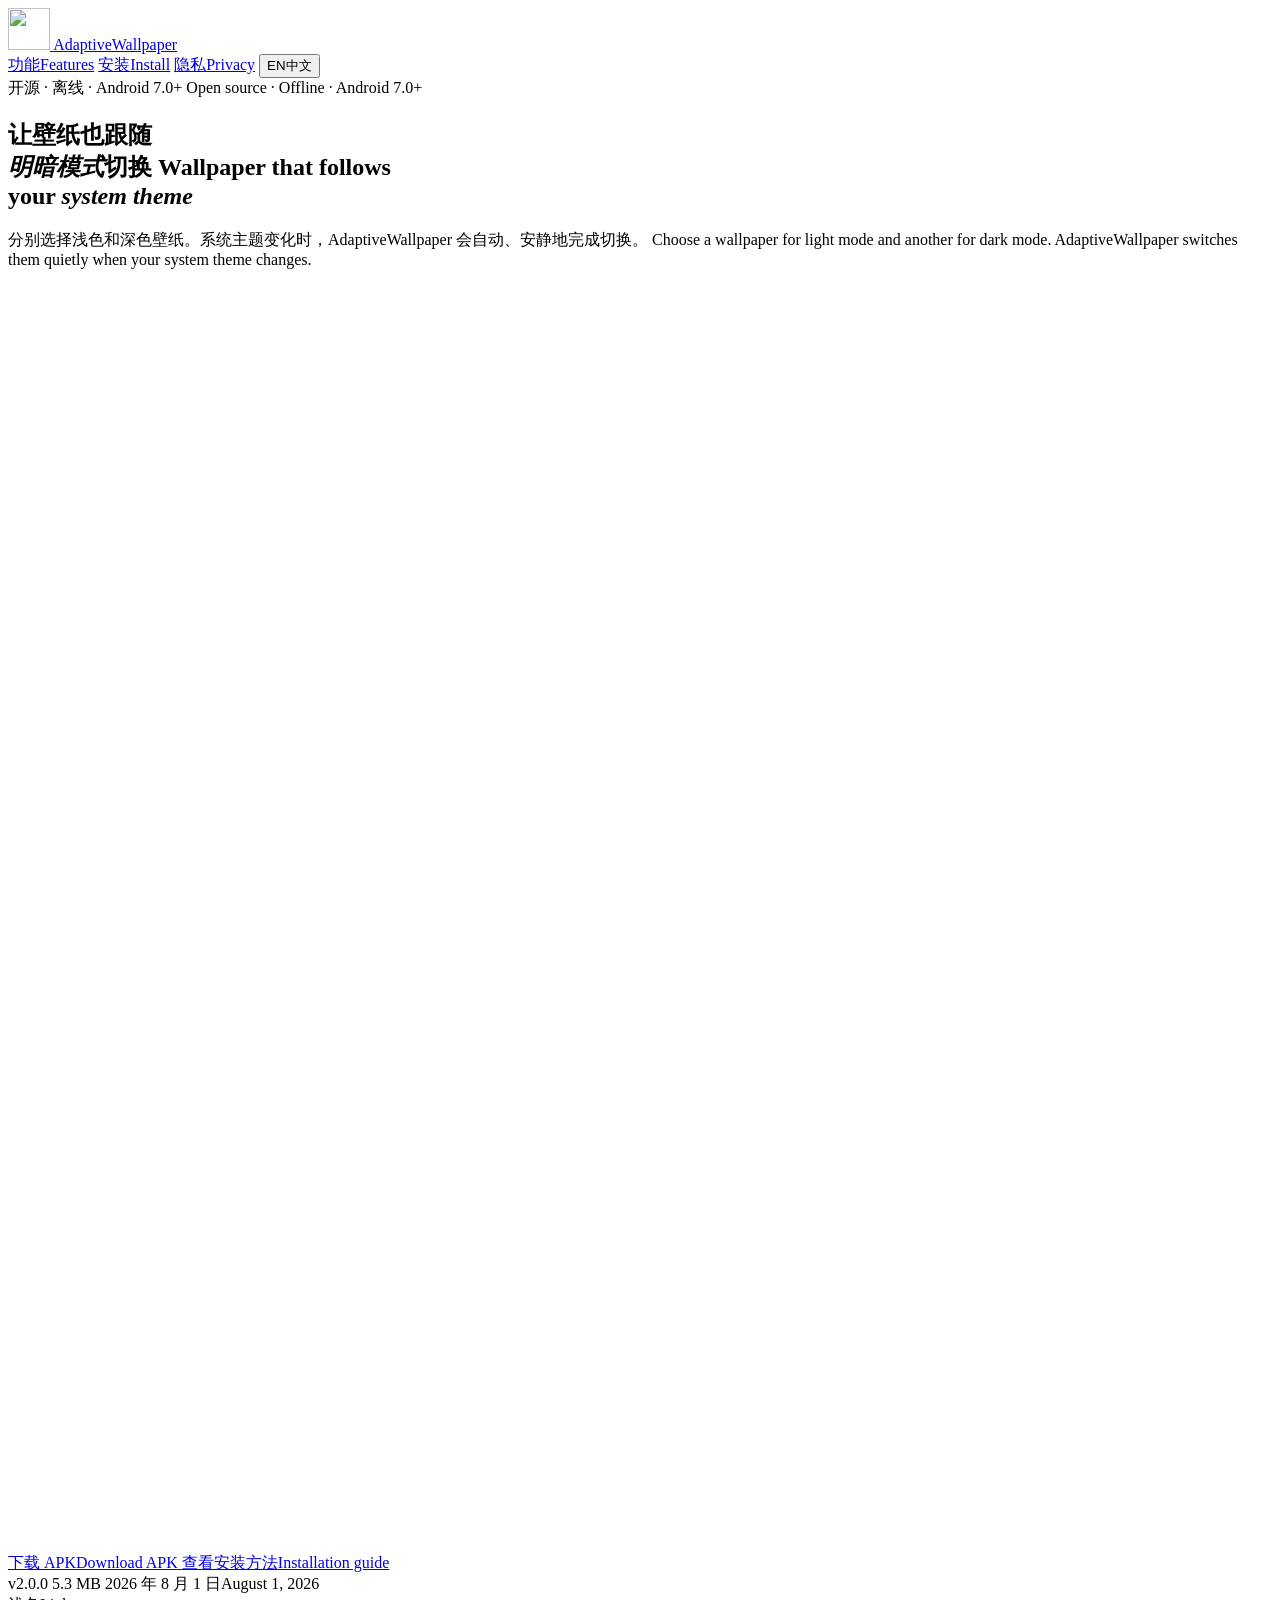
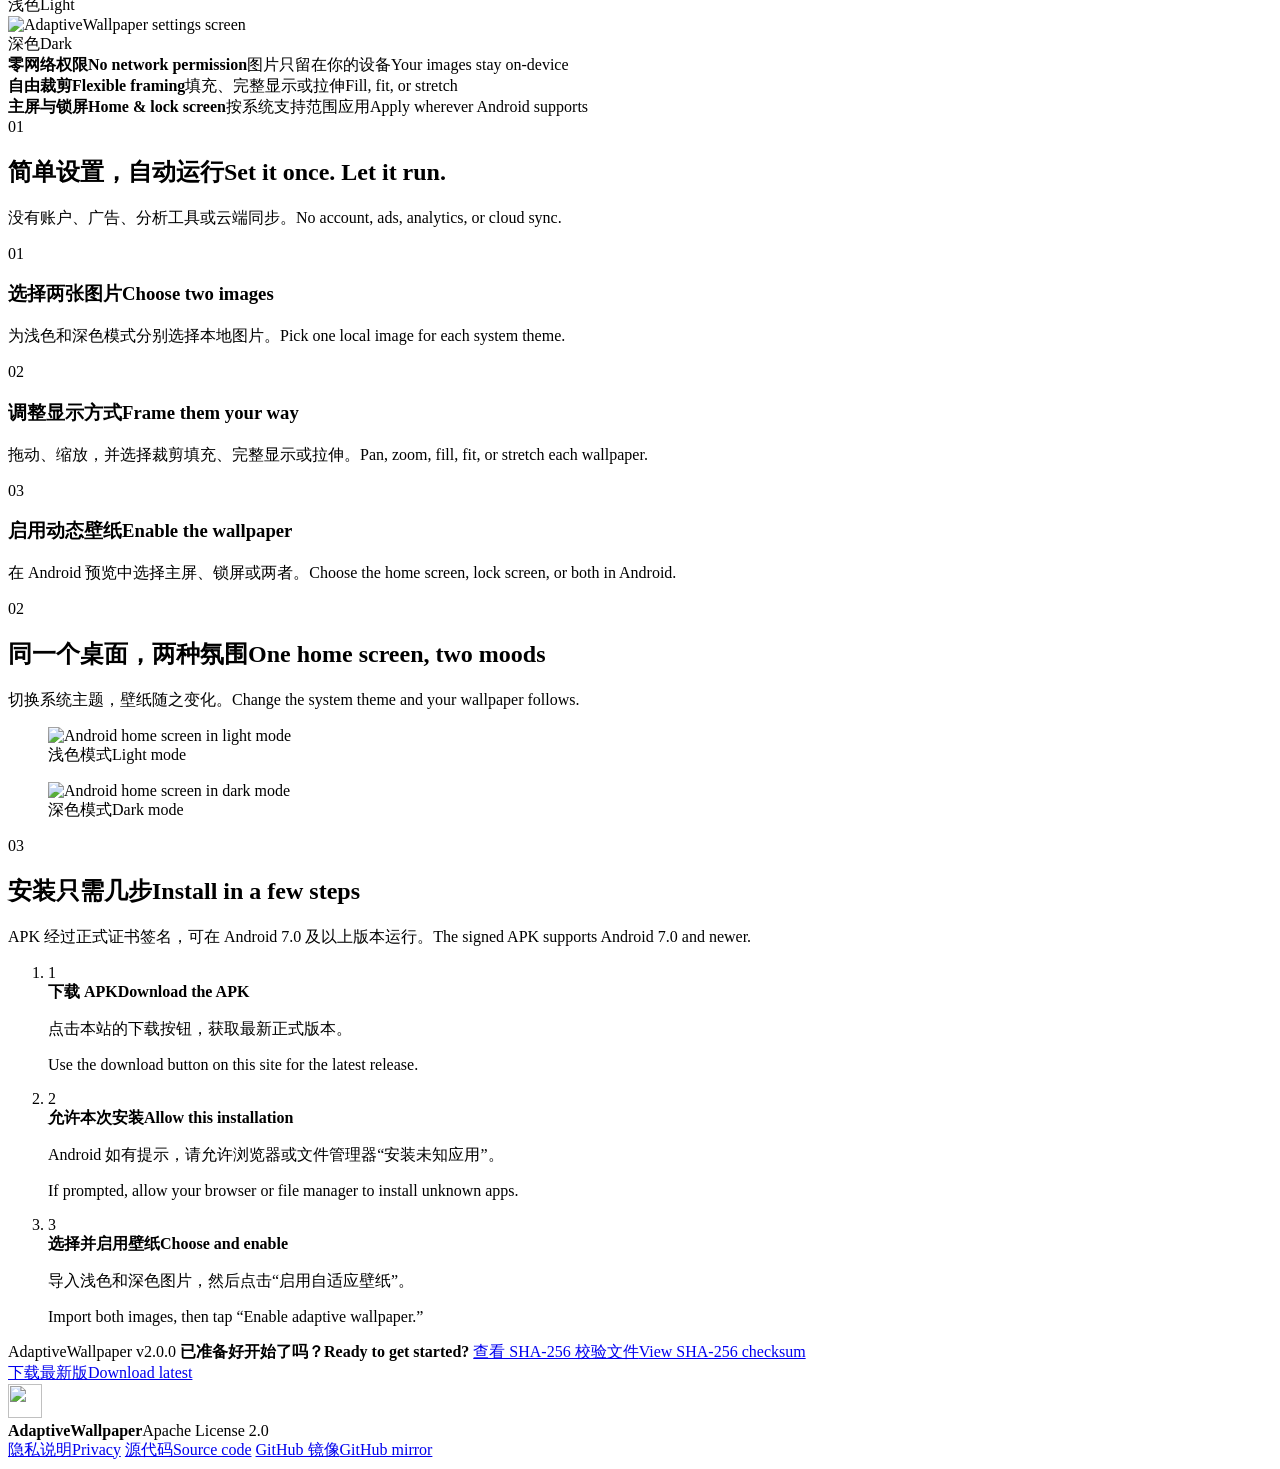
==== site/index.html @ 71476494 "Add Cloudflare download site" ====
<!doctype html>
<html lang="zh-CN" data-language="zh">
  <head>
    <meta charset="utf-8" />
    <meta name="viewport" content="width=device-width, initial-scale=1" />
    <meta name="theme-color" content="#111425" />
    <meta
      name="description"
      content="AdaptiveWallpaper：根据 Android 浅色与深色模式自动切换壁纸的开源应用。"
    />
    <title>AdaptiveWallpaper — 随系统明暗模式切换壁纸</title>
    <link rel="icon" href="/assets/app-icon.png" />
    <link rel="stylesheet" href="/styles.css" />
    <script src="/app.js" defer></script>
  </head>
  <body>
    <div class="ambient ambient-one" aria-hidden="true"></div>
    <div class="ambient ambient-two" aria-hidden="true"></div>

    <header class="site-header">
      <a class="brand" href="/" aria-label="AdaptiveWallpaper home">
        <img src="/assets/app-icon.png" alt="" width="42" height="42" />
        <span>AdaptiveWallpaper</span>
      </a>
      <nav aria-label="Primary navigation">
        <a href="#features"><span data-zh>功能</span><span data-en>Features</span></a>
        <a href="#install"><span data-zh>安装</span><span data-en>Install</span></a>
        <a href="/privacy/"><span data-zh>隐私</span><span data-en>Privacy</span></a>
        <button class="language-toggle" type="button" data-language-toggle>
          <span data-zh>EN</span><span data-en>中文</span>
        </button>
      </nav>
    </header>

    <main>
      <section class="hero">
        <div class="hero-copy">
          <div class="eyebrow">
            <span class="status-dot"></span>
            <span data-zh>开源 · 离线 · Android 7.0+</span>
            <span data-en>Open source · Offline · Android 7.0+</span>
          </div>
          <h1>
            <span data-zh>让壁纸也跟随<br /><em>明暗模式</em>切换</span>
            <span data-en>Wallpaper that follows<br />your <em>system theme</em></span>
          </h1>
          <p class="hero-description">
            <span data-zh>
              分别选择浅色和深色壁纸。系统主题变化时，AdaptiveWallpaper 会自动、安静地完成切换。
            </span>
            <span data-en>
              Choose a wallpaper for light mode and another for dark mode. AdaptiveWallpaper switches them quietly when your system theme changes.
            </span>
          </p>
          <div class="hero-actions">
            <a class="button button-primary" href="/download/AdaptiveWallpaper.apk" download>
              <svg viewBox="0 0 24 24" aria-hidden="true"><path d="M12 3v12m0 0 5-5m-5 5-5-5M5 20h14" /></svg>
              <span data-zh>下载 APK</span><span data-en>Download APK</span>
            </a>
            <a class="button button-secondary" href="#install">
              <span data-zh>查看安装方法</span><span data-en>Installation guide</span>
            </a>
          </div>
          <div class="release-meta">
            <span>v2.0.0</span>
            <span>5.3 MB</span>
            <span data-zh>2026 年 8 月 1 日</span><span data-en>August 1, 2026</span>
          </div>
        </div>

        <div class="hero-visual" aria-label="AdaptiveWallpaper app preview">
          <div class="mode-card mode-card-light">
            <span data-zh>浅色</span><span data-en>Light</span>
          </div>
          <div class="phone-frame">
            <img src="/assets/app-main.png" alt="AdaptiveWallpaper settings screen" />
          </div>
          <div class="mode-card mode-card-dark">
            <span data-zh>深色</span><span data-en>Dark</span>
          </div>
        </div>
      </section>

      <section class="trust-strip" aria-label="Product highlights">
        <div><strong data-zh>零网络权限</strong><strong data-en>No network permission</strong><span data-zh>图片只留在你的设备</span><span data-en>Your images stay on-device</span></div>
        <div><strong data-zh>自由裁剪</strong><strong data-en>Flexible framing</strong><span data-zh>填充、完整显示或拉伸</span><span data-en>Fill, fit, or stretch</span></div>
        <div><strong data-zh>主屏与锁屏</strong><strong data-en>Home & lock screen</strong><span data-zh>按系统支持范围应用</span><span data-en>Apply wherever Android supports</span></div>
      </section>

      <section class="section" id="features">
        <div class="section-heading">
          <span class="section-kicker">01</span>
          <div>
            <h2><span data-zh>简单设置，自动运行</span><span data-en>Set it once. Let it run.</span></h2>
            <p><span data-zh>没有账户、广告、分析工具或云端同步。</span><span data-en>No account, ads, analytics, or cloud sync.</span></p>
          </div>
        </div>
        <div class="feature-grid">
          <article class="feature-card">
            <span class="feature-number">01</span>
            <h3><span data-zh>选择两张图片</span><span data-en>Choose two images</span></h3>
            <p><span data-zh>为浅色和深色模式分别选择本地图片。</span><span data-en>Pick one local image for each system theme.</span></p>
          </article>
          <article class="feature-card">
            <span class="feature-number">02</span>
            <h3><span data-zh>调整显示方式</span><span data-en>Frame them your way</span></h3>
            <p><span data-zh>拖动、缩放，并选择裁剪填充、完整显示或拉伸。</span><span data-en>Pan, zoom, fill, fit, or stretch each wallpaper.</span></p>
          </article>
          <article class="feature-card">
            <span class="feature-number">03</span>
            <h3><span data-zh>启用动态壁纸</span><span data-en>Enable the wallpaper</span></h3>
            <p><span data-zh>在 Android 预览中选择主屏、锁屏或两者。</span><span data-en>Choose the home screen, lock screen, or both in Android.</span></p>
          </article>
        </div>
      </section>

      <section class="section showcase">
        <div class="section-heading">
          <span class="section-kicker">02</span>
          <div>
            <h2><span data-zh>同一个桌面，两种氛围</span><span data-en>One home screen, two moods</span></h2>
            <p><span data-zh>切换系统主题，壁纸随之变化。</span><span data-en>Change the system theme and your wallpaper follows.</span></p>
          </div>
        </div>
        <div class="showcase-grid">
          <figure>
            <img src="/assets/home-light.png" alt="Android home screen in light mode" loading="lazy" />
            <figcaption><span data-zh>浅色模式</span><span data-en>Light mode</span></figcaption>
          </figure>
          <figure>
            <img src="/assets/home-dark.png" alt="Android home screen in dark mode" loading="lazy" />
            <figcaption><span data-zh>深色模式</span><span data-en>Dark mode</span></figcaption>
          </figure>
        </div>
      </section>

      <section class="section install-section" id="install">
        <div class="section-heading">
          <span class="section-kicker">03</span>
          <div>
            <h2><span data-zh>安装只需几步</span><span data-en>Install in a few steps</span></h2>
            <p><span data-zh>APK 经过正式证书签名，可在 Android 7.0 及以上版本运行。</span><span data-en>The signed APK supports Android 7.0 and newer.</span></p>
          </div>
        </div>
        <ol class="install-list">
          <li><span class="step">1</span><div><strong data-zh>下载 APK</strong><strong data-en>Download the APK</strong><p data-zh>点击本站的下载按钮，获取最新正式版本。</p><p data-en>Use the download button on this site for the latest release.</p></div></li>
          <li><span class="step">2</span><div><strong data-zh>允许本次安装</strong><strong data-en>Allow this installation</strong><p data-zh>Android 如有提示，请允许浏览器或文件管理器“安装未知应用”。</p><p data-en>If prompted, allow your browser or file manager to install unknown apps.</p></div></li>
          <li><span class="step">3</span><div><strong data-zh>选择并启用壁纸</strong><strong data-en>Choose and enable</strong><p data-zh>导入浅色和深色图片，然后点击“启用自适应壁纸”。</p><p data-en>Import both images, then tap “Enable adaptive wallpaper.”</p></div></li>
        </ol>
        <div class="download-card">
          <div>
            <span class="download-label">AdaptiveWallpaper v2.0.0</span>
            <strong><span data-zh>已准备好开始了吗？</span><span data-en>Ready to get started?</span></strong>
            <a class="checksum-link" href="/download/AdaptiveWallpaper.apk.sha256">
              <span data-zh>查看 SHA-256 校验文件</span><span data-en>View SHA-256 checksum</span>
            </a>
          </div>
          <a class="button button-primary" href="/download/AdaptiveWallpaper.apk" download>
            <span data-zh>下载最新版</span><span data-en>Download latest</span>
          </a>
        </div>
      </section>
    </main>

    <footer>
      <div class="footer-brand">
        <img src="/assets/app-icon.png" alt="" width="34" height="34" />
        <div><strong>AdaptiveWallpaper</strong><span>Apache License 2.0</span></div>
      </div>
      <div class="footer-links">
        <a href="/privacy/"><span data-zh>隐私说明</span><span data-en>Privacy</span></a>
        <a href="https://github.com/Lei-Tin/AdaptiveWallpaper"><span data-zh>源代码</span><span data-en>Source code</span></a>
        <a href="https://github.com/Lei-Tin/AdaptiveWallpaper/releases"><span data-zh>GitHub 镜像</span><span data-en>GitHub mirror</span></a>
      </div>
    </footer>
  </body>
</html>
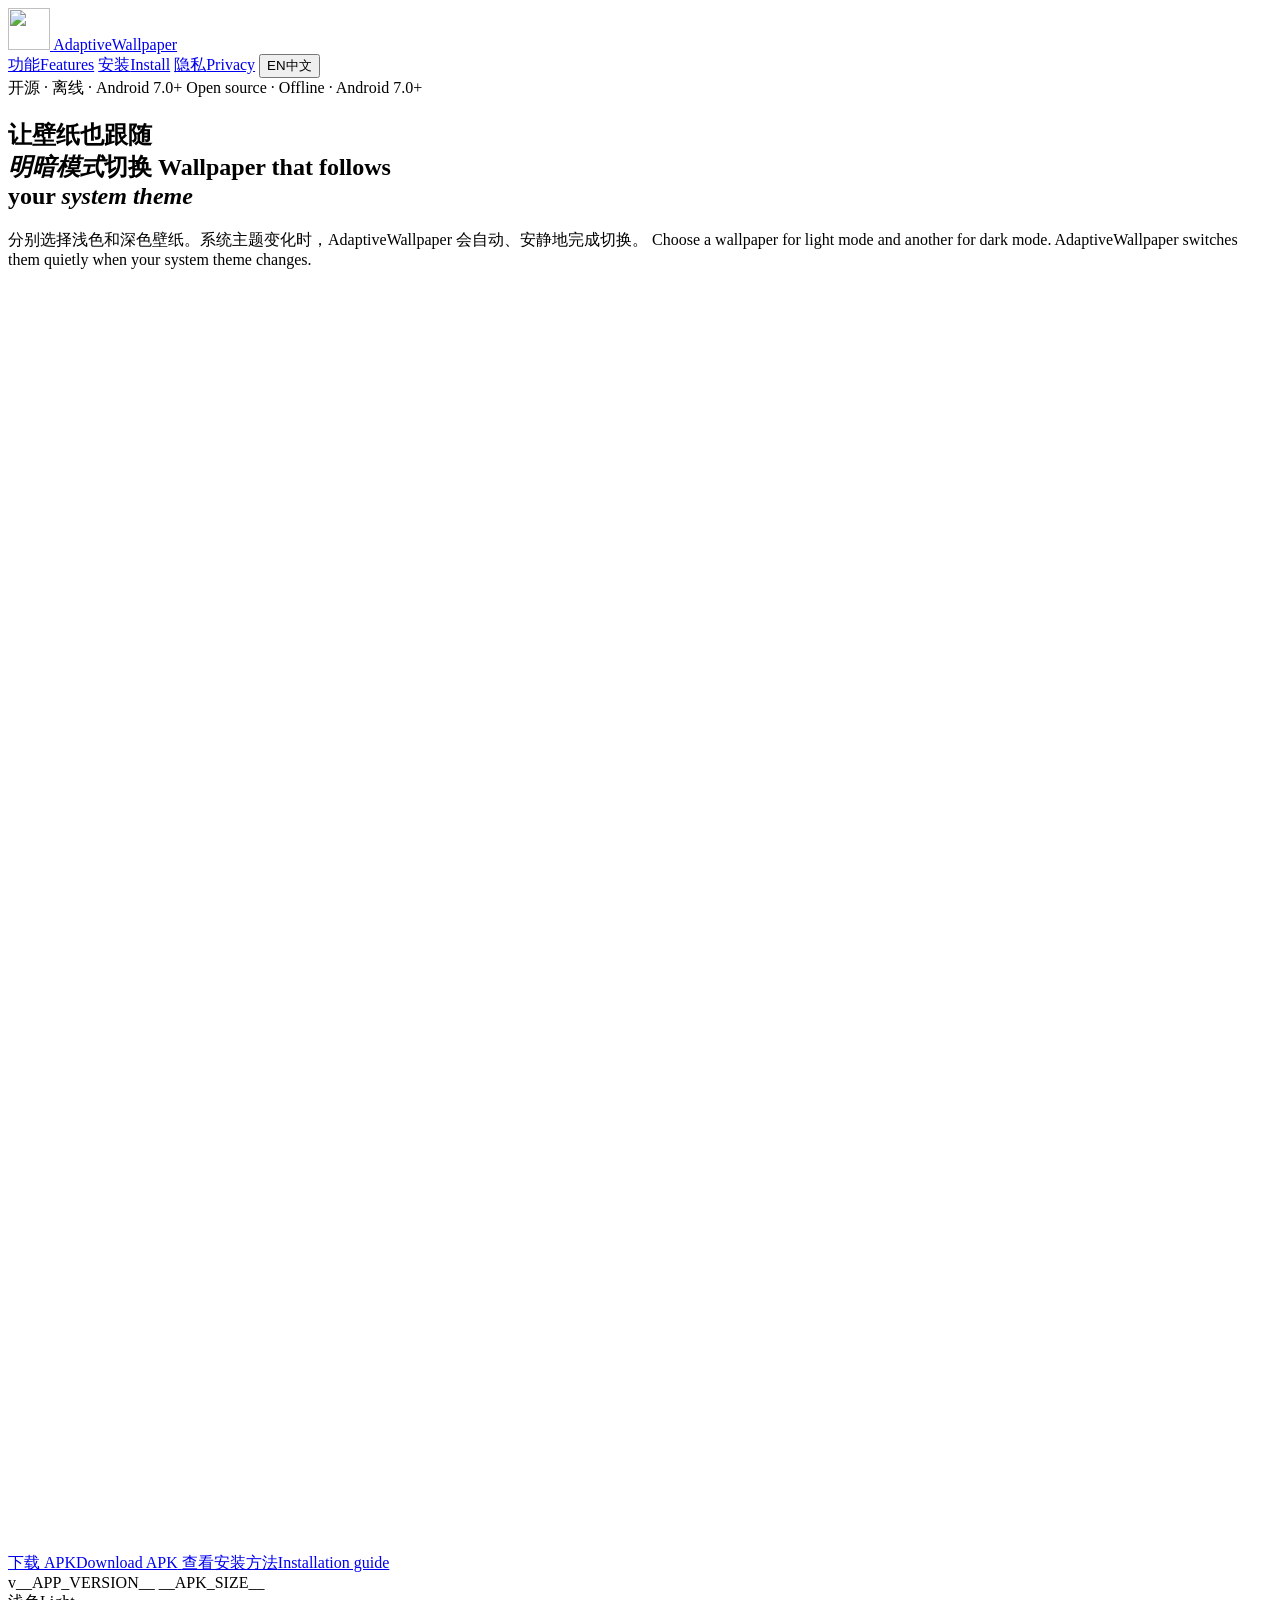
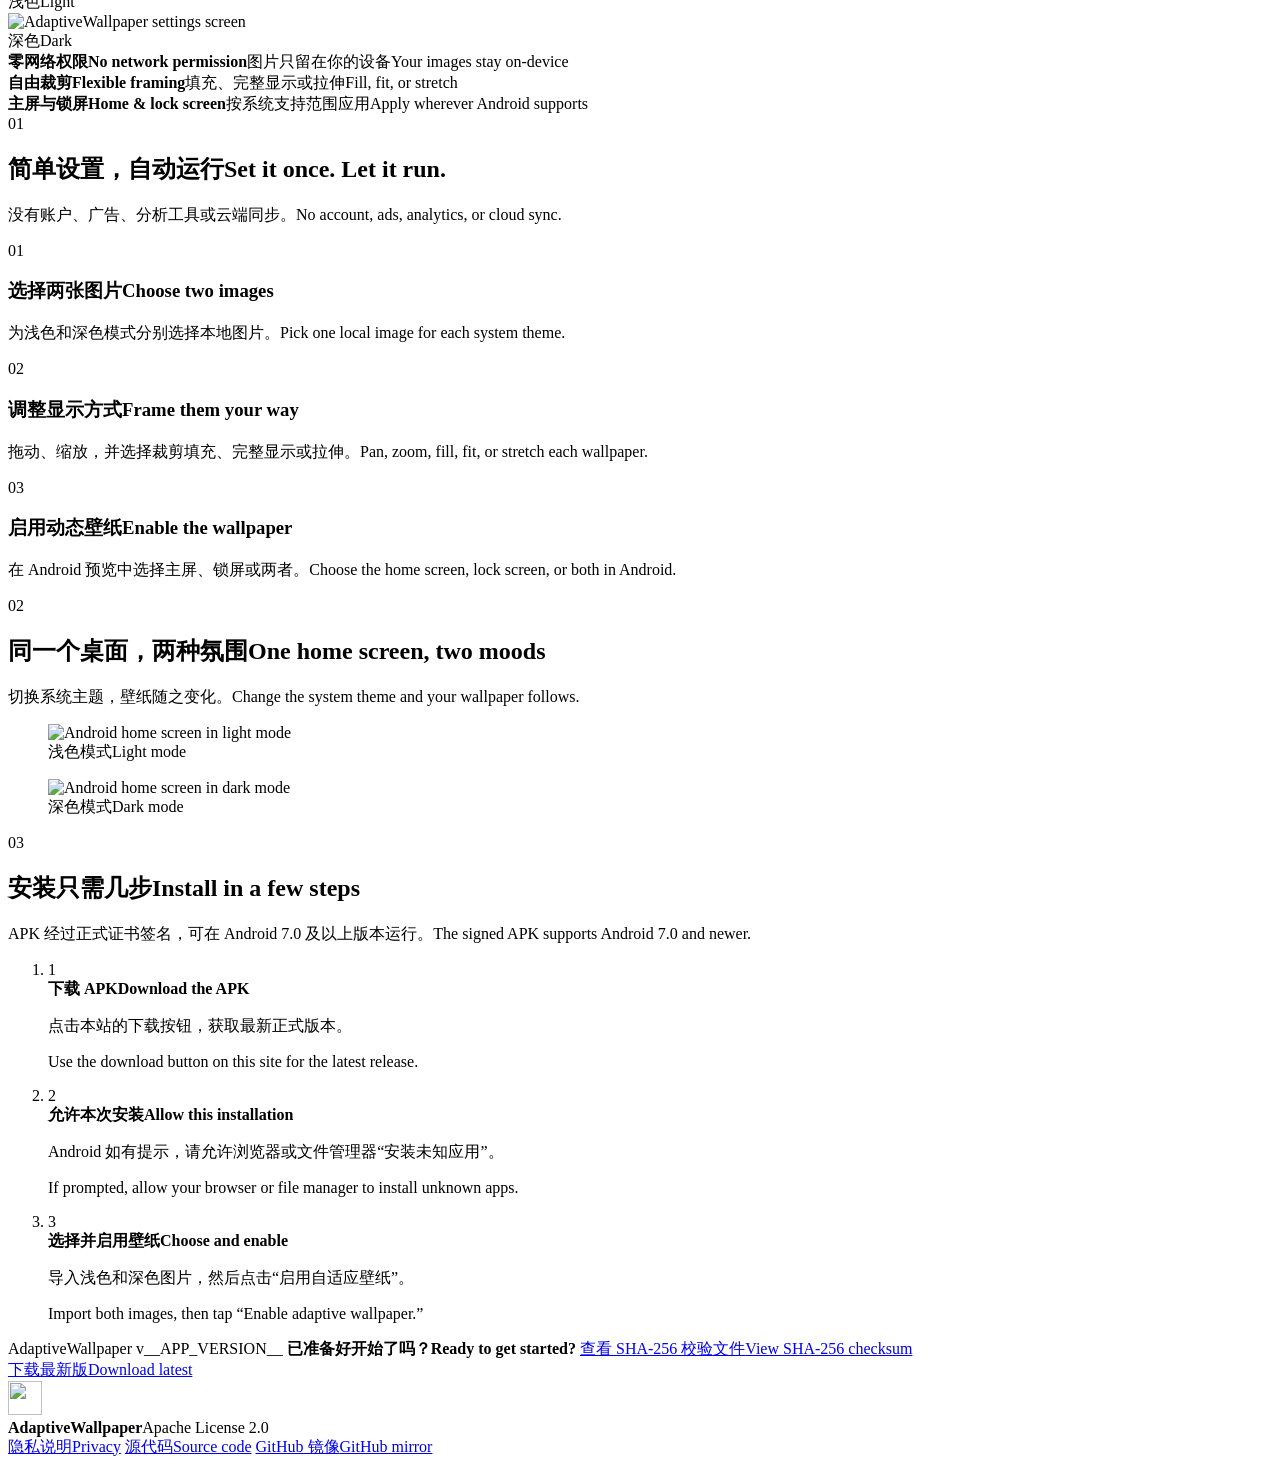
==== commit b9aa95af: "Publish Cloudflare download site" ====
--- a/site/index.html
+++ b/site/index.html
@@ -62,9 +62,8 @@
             </a>
           </div>
           <div class="release-meta">
-            <span>v2.0.0</span>
-            <span>5.3 MB</span>
-            <span data-zh>2026 年 8 月 1 日</span><span data-en>August 1, 2026</span>
+            <span>v__APP_VERSION__</span>
+            <span>__APK_SIZE__</span>
           </div>
         </div>
 
@@ -149,7 +148,7 @@
         </ol>
         <div class="download-card">
           <div>
-            <span class="download-label">AdaptiveWallpaper v2.0.0</span>
+            <span class="download-label">AdaptiveWallpaper v__APP_VERSION__</span>
             <strong><span data-zh>已准备好开始了吗？</span><span data-en>Ready to get started?</span></strong>
             <a class="checksum-link" href="/download/AdaptiveWallpaper.apk.sha256">
               <span data-zh>查看 SHA-256 校验文件</span><span data-en>View SHA-256 checksum</span>
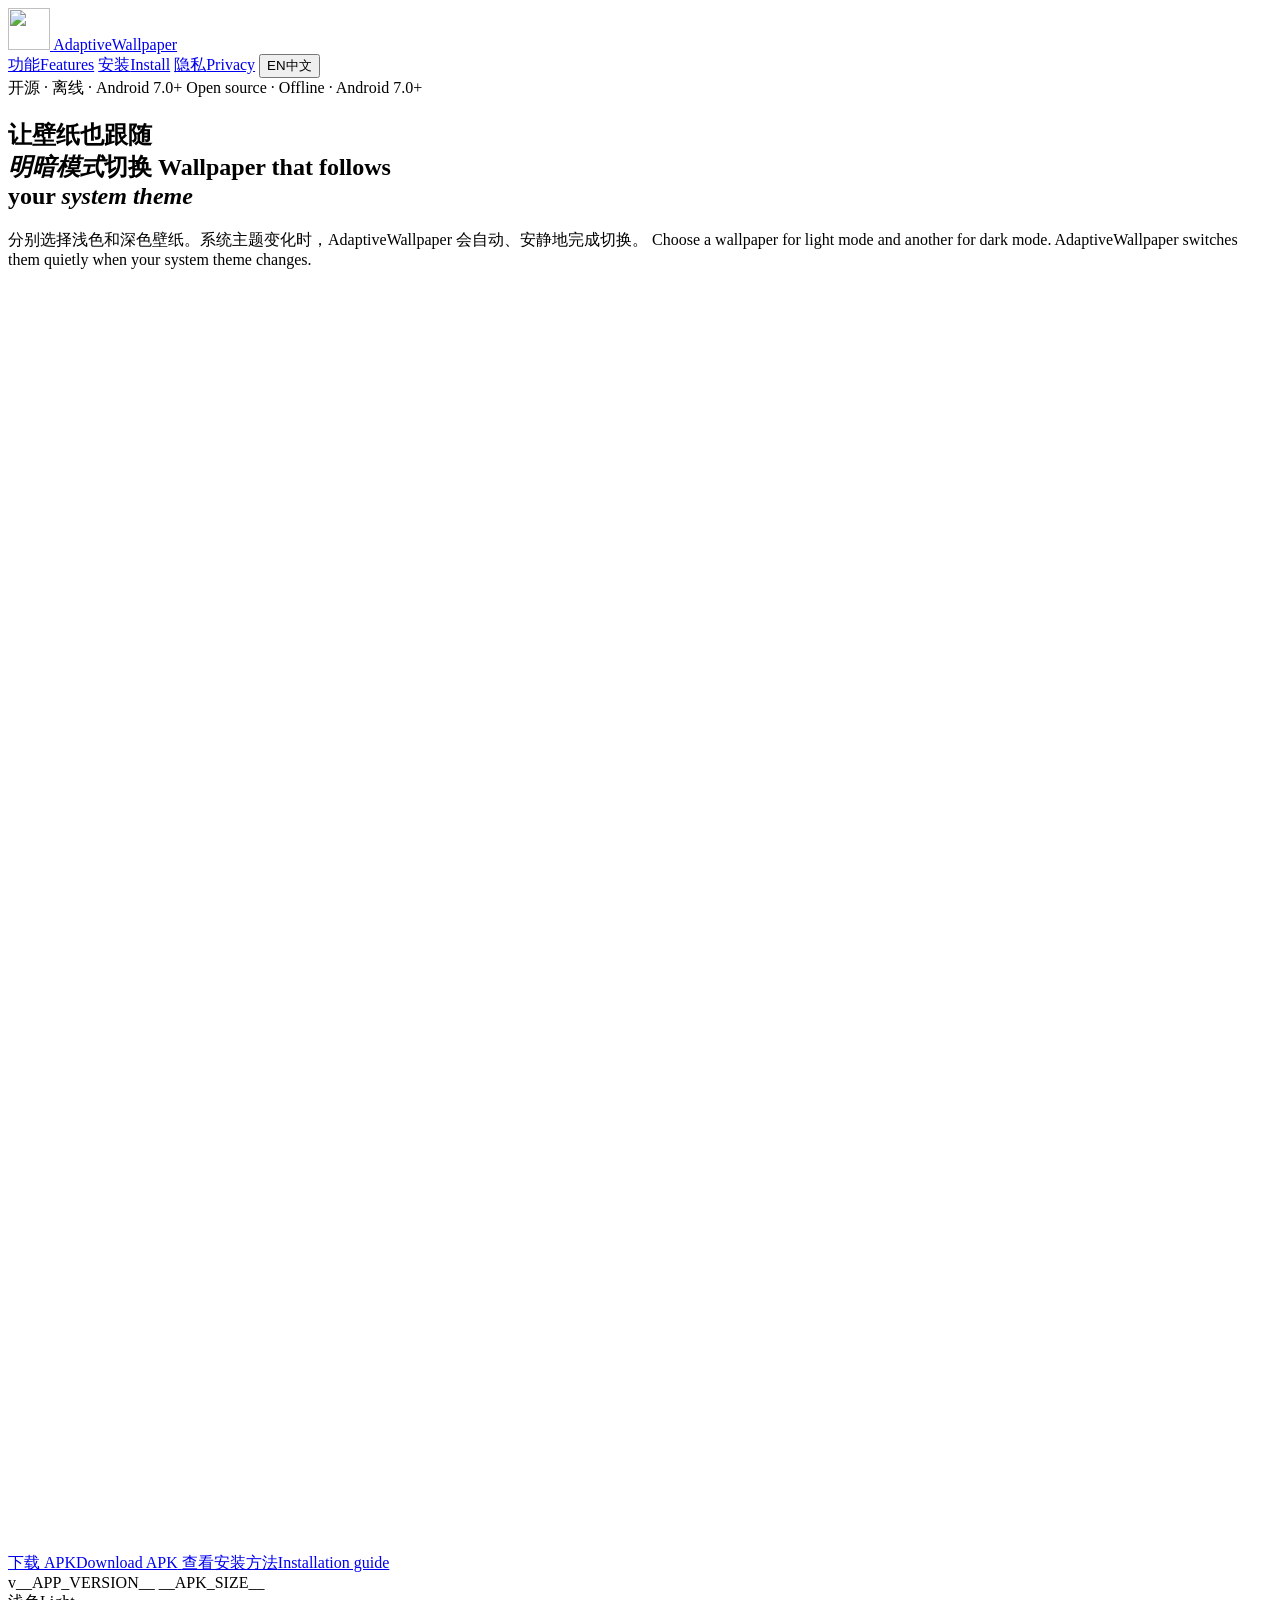
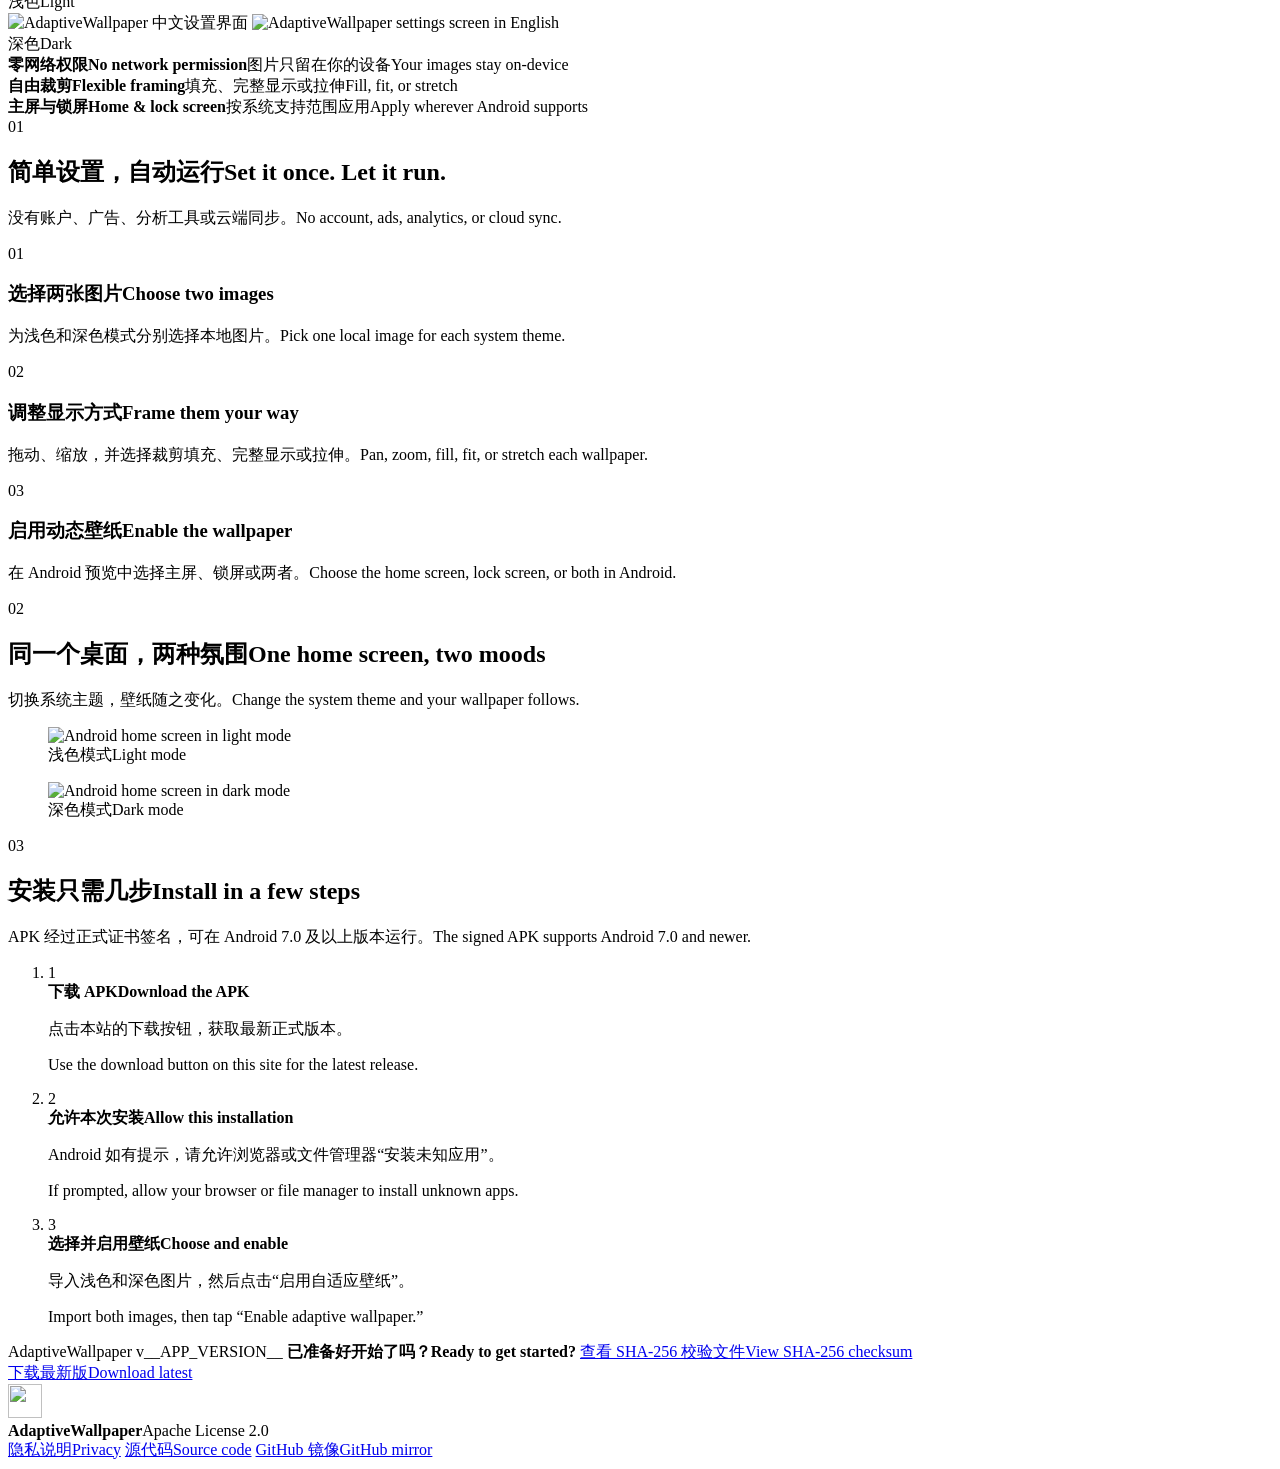
==== commit 30deb3d2: "Localize website app preview" ====
--- a/site/index.html
+++ b/site/index.html
@@ -72,7 +72,8 @@
             <span data-zh>浅色</span><span data-en>Light</span>
           </div>
           <div class="phone-frame">
-            <img src="/assets/app-main.png" alt="AdaptiveWallpaper settings screen" />
+            <img data-zh src="/assets/app-main.png" alt="AdaptiveWallpaper 中文设置界面" />
+            <img data-en src="/assets/app-main-en.png" alt="AdaptiveWallpaper settings screen in English" />
           </div>
           <div class="mode-card mode-card-dark">
             <span data-zh>深色</span><span data-en>Dark</span>
